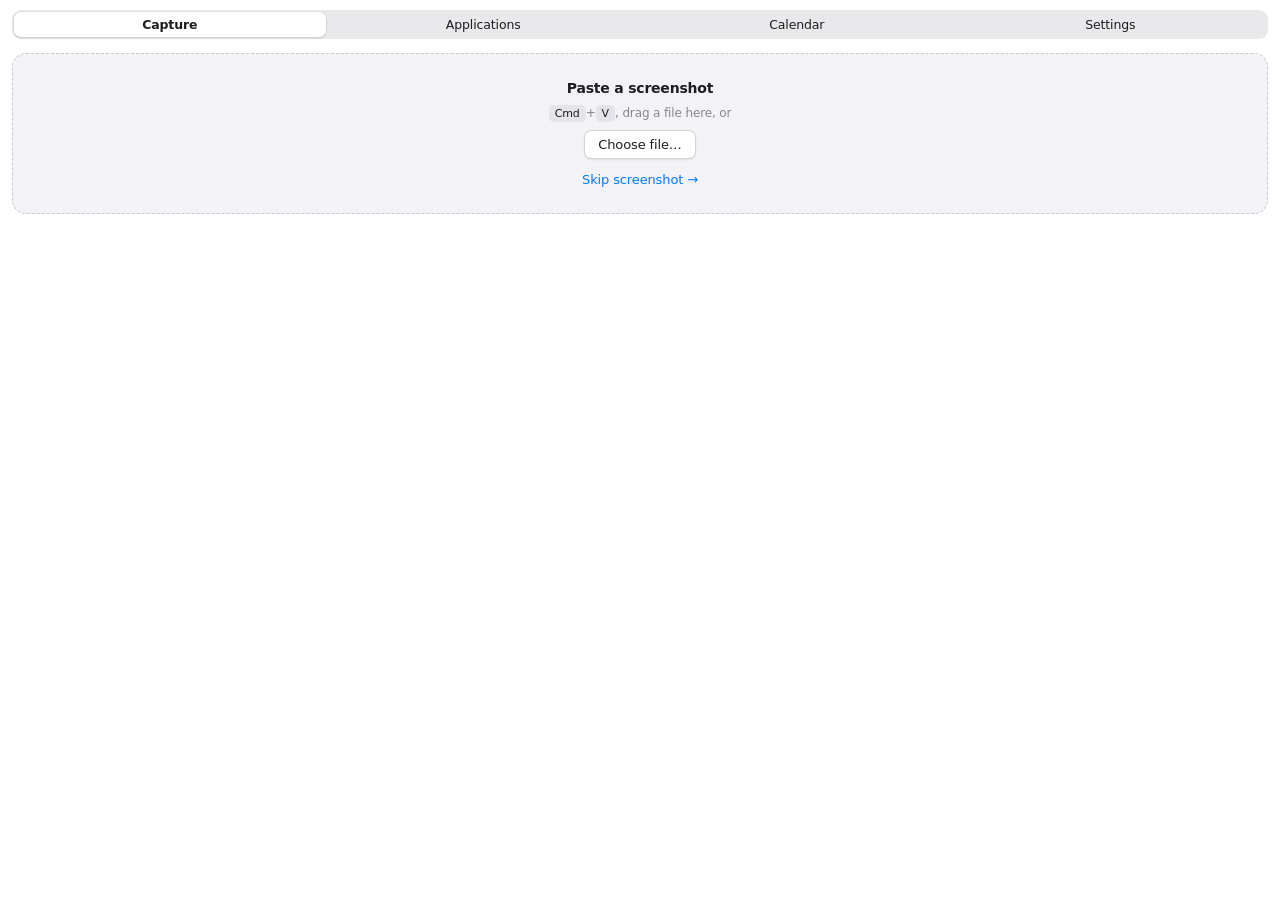
==== src/index.html @ 92e11b3e "Give every method in the chain a key card, and say why each one failed Two problems, both from the f" ====
<!DOCTYPE html>
<html lang="en">
<head>
  <meta charset="UTF-8" />
  <meta name="viewport" content="width=device-width, initial-scale=1.0" />
  <title>Job Tracker</title>
  <link rel="stylesheet" href="styles.css" />
</head>
<body>
  <div id="setup-screen" class="setup-screen" hidden>
    <div class="setup-card">
      <h1>Job Tracker</h1>
      <p>
        Screenshot a job posting, press the shortcut, paste. The company,
        role, location and the rest get pulled out for you to check, and the
        row is saved into an Excel workbook you own.
      </p>
      <div class="setup-hotkey">
        <span>Open it from anywhere with</span>
        <kbd id="setup-hotkey-keys">Ctrl+Shift+J</kbd>
      </div>
      <p class="hint">
        Job Tracker lives in your system tray, not the taskbar &mdash; closing
        this window hides it, it doesn't quit. You can change the shortcut,
        and pick how screenshots are read, in Settings.
      </p>
      <div class="setup-actions">
        <button id="setup-start" class="btn btn-primary">Get started</button>
        <button id="setup-settings" class="btn btn-link">Open Settings</button>
      </div>
    </div>
  </div>

  <div id="app" class="app">
    <div id="update-banner" class="update-banner" hidden>
      <div class="update-banner-text">
        <strong id="update-headline"></strong>
        <span id="update-notes" class="update-notes"></span>
        <div id="update-progress" class="update-progress" hidden>
          <div id="update-progress-bar" class="update-progress-bar"></div>
        </div>
      </div>
      <div id="update-banner-actions" class="update-banner-actions">
        <button id="update-install" class="btn btn-primary btn-small">Install &amp; restart</button>
        <button id="update-later" class="btn btn-link btn-small">Later</button>
      </div>
    </div>

    <nav class="tabs" role="tablist">
      <button class="tab-btn active" data-tab="capture" role="tab" aria-selected="true">Capture</button>
      <button class="tab-btn" data-tab="list" role="tab" aria-selected="false">Applications</button>
      <button class="tab-btn" data-tab="calendar" role="tab" aria-selected="false">Calendar</button>
      <button class="tab-btn" data-tab="settings" role="tab" aria-selected="false">Settings</button>
    </nav>

    <main>
      <!-- CAPTURE TAB -->
      <section id="tab-capture" class="tab-panel active">
        <div id="capture-dropzone" class="dropzone">
          <p class="dropzone-title">Paste a screenshot</p>
          <p class="dropzone-hint">
            <kbd id="paste-hint-key">Cmd</kbd>+<kbd>V</kbd>, drag a file here, or
          </p>
          <button id="choose-file-btn" class="btn btn-secondary">Choose file&hellip;</button>
          <button id="skip-screenshot-btn" class="btn btn-link">Skip screenshot &rarr;</button>
          <div id="thumbnail-wrap" class="thumbnail-wrap" hidden>
            <img id="thumbnail" alt="Pasted screenshot" />
            <p id="thumbnail-status" class="thumbnail-status">Extracting details&hellip;</p>
          </div>
        </div>

        <div id="ocr-blocks-panel" class="ocr-blocks-panel" hidden>
          <p class="ocr-blocks-hint">
            Wrong field? Click a box below to drop that text into
            <strong id="ocr-target-label">the focused field</strong>.
          </p>
          <div id="ocr-blocks" class="ocr-blocks"></div>
        </div>

        <div id="parse-failed" class="parse-failed" hidden>
          <p><strong>Couldn't parse Claude's response as JSON.</strong> Raw text below - fix the fields by hand.</p>
          <textarea id="parse-failed-raw" readonly rows="4"></textarea>
        </div>

        <form id="application-form" class="app-form" hidden>
          <div id="editing-banner" class="editing-banner" hidden>
            <span>Editing an existing entry</span>
            <button type="button" id="discard-edit-btn" class="btn btn-link btn-small">Discard changes</button>
          </div>

          <div id="screenshot-row" class="screenshot-row" hidden>
            <span>The screenshot this was captured from is archived.</span>
            <button type="button" id="open-screenshot-btn" class="btn btn-secondary btn-small">Open screenshot</button>
          </div>
          <div class="field-row">
            <label for="f-company">Company *</label>
            <input id="f-company" name="company" type="text" required />
          </div>
          <div class="field-row">
            <label for="f-position">Position *</label>
            <input id="f-position" name="position" type="text" required />
          </div>
          <div class="field-row field-row-split">
            <div>
              <label for="f-location">Location</label>
              <input id="f-location" name="location" type="text" />
            </div>
            <div>
              <label for="f-work-type">Work type</label>
              <input id="f-work-type" name="work_type" type="text" placeholder="Remote / Hybrid / On-site" />
            </div>
          </div>
          <div class="field-row field-row-split">
            <div>
              <label for="f-employment-type">Employment type</label>
              <input id="f-employment-type" name="employment_type" type="text" placeholder="Full-time" />
            </div>
            <div>
              <label for="f-salary-range">Salary range</label>
              <input id="f-salary-range" name="salary_range" type="text" />
            </div>
          </div>
          <div class="field-row field-row-split">
            <div>
              <label for="f-status">Status</label>
              <select id="f-status" name="status"></select>
            </div>
            <div>
              <label for="f-date-applied">Date applied</label>
              <input id="f-date-applied" name="date_applied" type="date" required />
            </div>
          </div>
          <div class="field-row field-row-split">
            <div>
              <label for="f-job-id">Job ID</label>
              <input id="f-job-id" name="job_id" type="text" />
            </div>
            <div>
              <label for="f-url">URL</label>
              <input id="f-url" name="url" type="text" />
            </div>
          </div>
          <div class="field-row">
            <label for="f-notes">Notes</label>
            <textarea id="f-notes" name="notes" rows="2"></textarea>
          </div>

          <div id="duplicate-banner" class="duplicate-banner" hidden>
            <p>
              An application for this company &amp; position already exists
              (status: <strong id="duplicate-status"></strong>).
            </p>
            <div class="duplicate-actions">
              <button type="button" id="duplicate-save-anyway" class="btn btn-secondary">Save anyway</button>
              <button type="button" id="duplicate-update-status" class="btn btn-secondary">Update existing status instead</button>
            </div>
          </div>

          <div id="save-error" class="error-text" hidden></div>

          <div class="form-actions">
            <button type="button" id="form-cancel" class="btn btn-link">Cancel (Esc)</button>
            <button type="submit" id="form-save" class="btn btn-primary">Save (Enter)</button>
          </div>
        </form>
      </section>

      <!-- LIST TAB -->
      <section id="tab-list" class="tab-panel">
        <div class="list-toolbar">
          <input id="search-box" type="search" placeholder="Search company, role, location, notes&hellip;" />
          <button id="export-csv-btn" class="btn btn-secondary btn-small">Export CSV</button>
        </div>
        <!-- Summary panel: hero metric, then labelled sections of dense
             chip/label/value rows, after the Stats popup layout. -->
        <section class="panel" id="summary-panel">
          <button type="button" id="summary-toggle" class="panel-header" aria-expanded="true" aria-controls="summary-body">
            <span>Overview</span>
            <span class="panel-chevron" aria-hidden="true"></span>
          </button>
          <div id="summary-body" class="panel-body">
          <div class="panel-hero">
            <div class="hero-ring">
              <svg id="summary-donut" viewBox="0 0 84 84" aria-hidden="true">
                <circle class="donut-track" cx="42" cy="42" r="34" />
                <g id="summary-donut-arcs"></g>
              </svg>
              <div class="hero-ring-label">
                <strong id="summary-total">0</strong>
                <span>total</span>
              </div>
            </div>
            <dl class="hero-figures">
              <div>
                <dt>Response rate</dt>
                <dd id="summary-response-rate">0%</dd>
              </div>
              <div>
                <dt>Heard back</dt>
                <dd id="summary-responded">0</dd>
              </div>
              <div>
                <dt>Still waiting</dt>
                <dd id="summary-waiting">0</dd>
              </div>
            </dl>
          </div>

          <p class="section-label">Breakdown</p>
          <div id="summary-rows" class="detail-rows"></div>
          </div>
        </section>

        <div class="list-status-row">
          <span id="list-status" class="list-status">Loading&hellip;</span>
          <button type="button" id="filter-chip" class="filter-chip" hidden>
            <i id="filter-chip-dot" class="detail-chip"></i>
            <span id="filter-chip-label"></span>
            <span id="filter-chip-clear" class="filter-chip-clear" aria-label="Clear filter">&times;</span>
          </button>
        </div>
        <p class="hint">Click a row to edit it, a heading to sort by it, or &times; to delete it.</p>
        <div class="table-scroll">
          <table id="applications-table">
            <thead>
              <tr>
                <th class="sortable" data-sort="date_applied" aria-sort="descending">Date</th>
                <th class="sortable" data-sort="company">Company</th>
                <th class="sortable" data-sort="position">Position</th>
                <th class="sortable" data-sort="status">Status</th>
                <th>Location</th>
                <th>Work type</th>
                <th>Salary</th>
                <th>Updated</th>
                <th>Job ID</th>
                <th>URL</th>
                <th>Notes</th>
                <th aria-label="Delete"></th>
              </tr>
            </thead>
            <tbody id="applications-tbody"></tbody>
          </table>
        </div>
      </section>

      <!-- CALENDAR TAB -->
      <section id="tab-calendar" class="tab-panel">
        <div class="cal-view-switch" role="tablist">
          <button class="cal-view-btn active" data-view="month" role="tab" aria-selected="true">Month</button>
          <button class="cal-view-btn" data-view="year" role="tab" aria-selected="false">Year</button>
        </div>

        <div class="cal-toolbar">
          <button id="cal-prev" class="btn btn-secondary btn-small" aria-label="Previous">&larr;</button>
          <h2 id="cal-month-label" class="cal-month-label">&nbsp;</h2>
          <button id="cal-next" class="btn btn-secondary btn-small" aria-label="Next">&rarr;</button>
          <button id="cal-today" class="btn btn-link btn-small">Today</button>
        </div>

        <dl id="cal-stats" class="cal-stats hero-figures"></dl>

        <div id="cal-grid" class="cal-grid" role="grid" aria-labelledby="cal-month-label">
          <div class="cal-weekdays" id="cal-weekdays" role="row"></div>
          <div class="cal-days" id="cal-days"></div>
        </div>

        <div id="cal-year" class="cal-year" hidden>
          <div id="cal-year-scroll" class="cal-year-scroll">
            <div id="cal-year-months" class="cal-year-months"></div>
            <div id="cal-year-grid" class="cal-year-grid" role="grid"></div>
          </div>
        </div>

        <div class="cal-legend">
          <span>Fewer</span>
          <i class="cal-swatch level-0"></i>
          <i class="cal-swatch level-1"></i>
          <i class="cal-swatch level-2"></i>
          <i class="cal-swatch level-3"></i>
          <i class="cal-swatch level-4"></i>
          <span>More</span>
        </div>

        <div id="cal-day-detail" class="cal-day-detail">
          <p class="hint">Click a day to see the applications you sent that day.</p>
        </div>

        <p id="cal-undated" class="hint" hidden></p>
      </section>

      <!-- SETTINGS TAB -->
      <section id="tab-settings" class="tab-panel">
        <div class="settings-group">
          <h2>Screenshot extraction method</h2>
          <label for="settings-extraction-method">Method</label>
          <select id="settings-extraction-method"></select>
          <p id="extraction-method-status" class="hint"></p>
        </div>

        <div class="settings-group">
          <h2>If that doesn't work</h2>
          <p class="hint">
            Tried in order when the method above fails - an expired key, a
            rate limit, or no network. Nothing here is used while the first
            choice is working.
          </p>
          <ul id="fallback-list" class="fallback-list"></ul>
          <div class="path-row">
            <select id="fallback-add"></select>
            <button id="fallback-add-btn" class="btn btn-secondary">Add</button>
          </div>
        </div>

        <!-- One card per method actually in use - the chosen one and any
             fallback. An offline setup renders none of them, so it never
             sees a cloud provider's name or key wording. -->
        <div id="provider-cards"></div>

        <div class="settings-group" id="ollama-group" hidden>
          <h2>Ollama</h2>
          <p id="ollama-status" class="hint">Checking&hellip;</p>
          <div id="ollama-model-row" hidden>
            <label for="settings-ollama-model" class="settings-sublabel">Model</label>
            <select id="settings-ollama-model"></select>
            <p id="ollama-model-detail" class="hint model-detail" hidden></p>
          </div>

          <div id="ollama-pull-row" hidden>
            <button id="ollama-pull" class="btn btn-primary btn-small">Download model</button>
            <div id="ollama-pull-progress" class="update-progress" hidden>
              <div id="ollama-pull-bar" class="update-progress-bar"></div>
            </div>
            <p id="ollama-pull-status" class="hint" hidden></p>
          </div>

          <label class="checkbox-row">
            <input id="settings-ollama-unload" type="checkbox" />
            <span>Free the memory after each capture</span>
          </label>
          <p class="hint">
            Ollama otherwise keeps the model in RAM for five minutes after
            each use. With this on it hands the memory back immediately, and
            loads the model again next time - a few seconds, against several
            gigabytes held while you are not using it.
          </p>

          <label for="settings-ollama-host" class="settings-sublabel">Server</label>
          <div class="path-row">
            <input id="settings-ollama-host" type="text" autocomplete="off" spellcheck="false"
                   placeholder="http://localhost:11434" />
            <button id="settings-ollama-save" class="btn btn-secondary">Save</button>
            <button id="settings-ollama-reset" class="btn btn-link">Default</button>
          </div>
          <p class="hint">
            Reads the screenshot with Tesseract, then has a model on your own
            machine pull the fields out of the text - so it copes with job
            boards no layout rule was written for, without a key and without
            anything leaving your machine. Needs both Tesseract and
            <a href="#" class="ext-link" data-url="https://ollama.com">Ollama</a>
            installed, plus a pulled model.
          </p>
        </div>

        <div class="settings-group">
          <h2>Excel workbook</h2>
          <p class="hint">Every save reads and rewrites this file.</p>
          <div class="path-row">
            <input id="settings-excel-path" type="text" readonly />
            <button id="settings-choose-path" class="btn btn-secondary">Choose&hellip;</button>
          </div>
          <div id="settings-path-message" class="hint" hidden></div>
        </div>

        <div class="settings-group">
          <h2>Updates</h2>
          <p class="hint">You're on version <span id="settings-version">&hellip;</span>.</p>
          <label class="checkbox-row">
            <input id="settings-update-check" type="checkbox" />
            <span>Check for a new version on launch (at most once a day)</span>
          </label>
          <label class="checkbox-row">
            <input id="settings-auto-install" type="checkbox" />
            <span>Install updates automatically, without asking</span>
          </label>
          <p class="hint">
            Automatic installs wait until you have no unsaved entry open,
            then restart into the new version.
          </p>
          <div class="settings-actions">
            <button id="settings-check-update" class="btn btn-secondary">Check now</button>
          </div>
          <div id="settings-update-message" class="hint" hidden></div>
        </div>

        <div class="settings-group">
          <h2>Statuses</h2>
          <p class="hint">
            What each one means decides the response rate: an answer of any
            kind counts as a reply, and anything you closed yourself is left
            out of the ratio. Removing a status doesn't change applications
            already using it.
          </p>
          <div id="settings-status-list" class="status-edit-list"></div>
          <div class="settings-actions">
            <button id="settings-status-add" class="btn btn-secondary">Add a status</button>
          </div>
          <div id="settings-status-message" class="error-text" hidden></div>
        </div>

        <div class="settings-group">
          <h2>Import</h2>
          <p class="hint">
            Merges another <code>.xlsx</code> into this one. Anything whose
            company and role you already track is skipped, and the file you
            import from is never modified.
          </p>
          <div class="settings-actions">
            <button id="settings-import" class="btn btn-secondary">Import a workbook&hellip;</button>
          </div>
          <div id="settings-import-message" class="hint" hidden></div>
        </div>

        <div class="settings-group">
          <h2>Global hotkey</h2>
          <p class="hint">The shortcut that shows this window from anywhere.</p>
          <div class="path-row">
            <input id="settings-hotkey" type="text" readonly placeholder="Click, then press a combination" />
            <button id="settings-hotkey-record" class="btn btn-secondary">Change&hellip;</button>
            <button id="settings-hotkey-reset" class="btn btn-link">Reset</button>
          </div>
          <p id="settings-hotkey-message" class="hint">
            Click Change, then press the keys you want. Needs at least one of
            Ctrl, Alt, Shift or Cmd.
          </p>
        </div>
      </section>
    </main>
  </div>

  <div id="undo-toast" class="undo-toast" hidden>
    <span id="undo-message"></span>
    <button id="undo-btn" class="btn btn-primary btn-small">Undo</button>
    <button id="undo-dismiss" class="btn btn-link btn-small">Dismiss</button>
  </div>

  <div id="retry-toast" class="retry-toast" hidden>
    <span id="retry-message"></span>
    <button id="retry-btn" class="btn btn-primary btn-small">Retry</button>
    <button id="retry-dismiss" class="btn btn-link btn-small">Dismiss</button>
  </div>

  <script src="format.js"></script>
  <script src="stats.js"></script>
  <script src="calendar.js"></script>
  <script src="app.js"></script>
</body>
</html>
---- src/styles.css ----
/* Job Tracker - visual language follows Apple's: system typography, system
   accent blue, hairline separators, generous radii, grouped inset cards, and
   a segmented control for navigation. Everything here is presentational; no
   selector, id, or state class was renamed, so app.js is untouched by it. */

:root {
  color-scheme: light dark;

  --bg: #ffffff;
  --bg-sunken: #f2f2f7;          /* iOS grouped-list background */
  --panel: #f5f5f7;
  --card: #ffffff;
  --fg: #1d1d1f;
  --muted: #86868b;
  --separator: rgba(60, 60, 67, 0.14);
  --border: rgba(60, 60, 67, 0.22);
  --control: #ffffff;
  --control-secondary: rgba(120, 120, 128, 0.12);
  --accent: #007aff;
  --accent-hover: #0071eb;
  --accent-soft: rgba(0, 122, 255, 0.12);
  --accent-fg: #ffffff;
  --danger: #d70015;
  --danger-bg: rgba(255, 59, 48, 0.12);
  --success: #248a3d;

  --segment-track: rgba(120, 120, 128, 0.16);
  --segment-thumb: #ffffff;
  --segment-shadow: 0 1px 3px rgba(0, 0, 0, 0.14), 0 0 0 0.5px rgba(0, 0, 0, 0.05);

  --radius: 10px;
  --radius-sm: 7px;
  --radius-lg: 14px;
  --radius-pill: 999px;

  --shadow-sm: 0 1px 1px rgba(0, 0, 0, 0.04), 0 1px 3px rgba(0, 0, 0, 0.05);
  --shadow-thumb: 0 3px 8px rgba(0, 0, 0, 0.12), 0 1px 1px rgba(0, 0, 0, 0.04);

  /* One colour per status, shared by the summary chips, the meters and the
     donut, so those three can never disagree about what a status looks like. */
  --st-applied: #0a84ff;
  --st-interviewing: #ff9f0a;
  --st-offered: #30d158;
  --st-rejected: #ff453a;
  --st-ghosted: #8e8e93;
  --st-withdrawn: #bf5af2;
  --st-other: #64d2ff;

  --heat-0: #ececf0;
  --heat-1: #d3e6ff;
  --heat-2: #9dc8ff;
  --heat-3: #4da2ff;
  --heat-4: #007aff;
  --heat-fg-strong: #ffffff;
}

@media (prefers-color-scheme: dark) {
  :root {
    --bg: #1c1c1e;
    --bg-sunken: #2c2c2e;
    --panel: #2c2c2e;
    --card: #2c2c2e;
    --fg: #f5f5f7;
    --muted: #98989d;
    --separator: rgba(84, 84, 88, 0.55);
    --border: rgba(120, 120, 128, 0.5);
    --control: #3a3a3c;
    --control-secondary: rgba(120, 120, 128, 0.24);
    --accent: #0a84ff;
    --accent-hover: #339dff;
    --accent-soft: rgba(10, 132, 255, 0.22);
    --accent-fg: #ffffff;
    --danger: #ff453a;
    --danger-bg: rgba(255, 69, 58, 0.18);
    --success: #30d158;

    --segment-track: rgba(120, 120, 128, 0.24);
    --segment-thumb: #636366;
    --segment-shadow: 0 1px 3px rgba(0, 0, 0, 0.5);

    --shadow-sm: 0 1px 2px rgba(0, 0, 0, 0.4);
    --shadow-thumb: 0 3px 8px rgba(0, 0, 0, 0.5);

    --heat-0: #2c2c2e;
    --heat-1: #10375e;
    --heat-2: #17548f;
    --heat-3: #0a6fd8;
    --heat-4: #0a84ff;
    --heat-fg-strong: #ffffff;
  }
}

* {
  box-sizing: border-box;
}

/* The UA's `[hidden] { display: none }` loses to any author rule that sets
   `display` - which several panels below do - so `hidden` has to be made
   to stick explicitly, or the setup overlay, capture form, and toasts all
   show up permanently. */
[hidden] {
  display: none !important;
}

html, body {
  margin: 0;
  padding: 0;
  height: 100%;
  overflow: hidden;
}

body {
  font-family: -apple-system, BlinkMacSystemFont, "SF Pro Text",
    "Segoe UI Variable Text", "Segoe UI", system-ui, sans-serif;
  font-size: 13px;
  line-height: 1.45;
  letter-spacing: -0.01em;
  background: var(--bg);
  color: var(--fg);
  -webkit-font-smoothing: antialiased;
}

button {
  font-family: inherit;
  font-size: 13px;
  letter-spacing: inherit;
  cursor: pointer;
}

input, select, textarea {
  font-family: inherit;
  font-size: 13px;
  letter-spacing: inherit;
  background: var(--control);
  color: var(--fg);
  border: 1px solid var(--border);
  border-radius: var(--radius-sm);
  padding: 6px 9px;
  width: 100%;
  transition: border-color 0.12s ease, box-shadow 0.12s ease;
}

textarea {
  resize: vertical;
}

input:focus, select:focus, textarea:focus {
  outline: none;
  border-color: var(--accent);
  box-shadow: 0 0 0 3px var(--accent-soft);
}

input::placeholder, textarea::placeholder {
  color: var(--muted);
}

/* ---------- Buttons ---------- */

.btn {
  border-radius: var(--radius-sm);
  border: 1px solid transparent;
  background: var(--control-secondary);
  color: var(--fg);
  padding: 6px 13px;
  font-weight: 500;
  transition: background-color 0.12s ease, opacity 0.12s ease, transform 0.06s ease;
}

.btn:hover {
  background: rgba(120, 120, 128, 0.22);
}

.btn:active {
  transform: scale(0.97);
}

.btn:disabled {
  opacity: 0.45;
  cursor: default;
  transform: none;
}

.btn-primary {
  background: var(--accent);
  color: var(--accent-fg);
  font-weight: 590;
}

.btn-primary:hover {
  background: var(--accent-hover);
}

.btn-secondary {
  background: var(--control);
  border-color: var(--border);
  box-shadow: var(--shadow-sm);
}

.btn-secondary:hover {
  background: var(--bg-sunken);
}

.btn-link {
  background: transparent;
  border: none;
  box-shadow: none;
  color: var(--accent);
  text-decoration: none;
  padding: 6px;
  font-weight: 400;
}

.btn-link:hover {
  background: transparent;
  text-decoration: underline;
}

.btn-small {
  padding: 4px 10px;
  font-size: 12px;
}

kbd {
  background: var(--control-secondary);
  border: none;
  border-radius: 5px;
  padding: 2px 6px;
  font-size: 11px;
  font-family: inherit;
  font-weight: 500;
  color: var(--fg);
}

.hint {
  color: var(--muted);
  font-size: 11.5px;
  line-height: 1.45;
}

.error-text {
  color: var(--danger);
  background: var(--danger-bg);
  border-radius: var(--radius-sm);
  padding: 7px 10px;
  font-size: 12px;
}

/* ---------- App shell ---------- */

.app {
  display: flex;
  flex-direction: column;
  height: 100vh;
  background: var(--bg);
}

/* Segmented control, the way macOS and iOS do top-level navigation. */
.tabs {
  display: flex;
  gap: 2px;
  flex-shrink: 0;
  margin: 10px 12px 2px;
  padding: 2px;
  background: var(--segment-track);
  border-radius: 9px;
}

.tab-btn {
  flex: 1;
  padding: 5px 4px;
  background: transparent;
  border: none;
  border-radius: 7px;
  color: var(--fg);
  font-size: 12.5px;
  font-weight: 500;
  transition: background-color 0.15s ease, box-shadow 0.15s ease;
}

.tab-btn:hover:not(.active) {
  background: rgba(120, 120, 128, 0.1);
}

.tab-btn.active {
  background: var(--segment-thumb);
  box-shadow: var(--segment-shadow);
  font-weight: 590;
}

main {
  flex: 1;
  overflow: hidden;
  display: flex;
}

.tab-panel {
  display: none;
  flex-direction: column;
  width: 100%;
  padding: 12px;
  overflow-y: auto;
}

.tab-panel.active {
  display: flex;
}

/* ---------- Setup screen ---------- */

.setup-screen {
  position: fixed;
  inset: 0;
  background: var(--bg);
  z-index: 100;
  display: flex;
  align-items: center;
  justify-content: center;
  padding: 28px;
}

.setup-card {
  display: flex;
  flex-direction: column;
  gap: 9px;
  max-width: 400px;
}

.setup-card h1 {
  font-size: 22px;
  font-weight: 650;
  letter-spacing: -0.02em;
  margin: 0 0 2px;
}

.setup-card p {
  margin: 0;
  color: var(--muted);
  font-size: 12.5px;
  line-height: 1.5;
}

.setup-card label {
  font-size: 11.5px;
  color: var(--muted);
}

.setup-hotkey {
  display: flex;
  align-items: center;
  gap: 8px;
  padding: 9px 12px;
  margin: 2px 0;
  background: var(--bg-sunken);
  border-radius: var(--radius);
  font-size: 12.5px;
  font-weight: 500;
}

.setup-hotkey kbd {
  font-size: 12px;
  padding: 3px 8px;
}

.setup-actions {
  display: flex;
  align-items: center;
  gap: 8px;
  margin-top: 4px;
}

/* ---------- Capture tab ---------- */

.dropzone {
  border: 1.5px dashed var(--border);
  border-radius: var(--radius-lg);
  padding: 20px 14px;
  text-align: center;
  display: flex;
  flex-direction: column;
  align-items: center;
  gap: 7px;
  background: var(--bg-sunken);
  transition: border-color 0.15s ease, background-color 0.15s ease;
}

.dropzone.drag-over {
  border-color: var(--accent);
  border-style: solid;
  background: var(--accent-soft);
}

.dropzone-title {
  font-weight: 590;
  font-size: 14px;
  letter-spacing: -0.015em;
  margin: 4px 0 0;
}

.dropzone-hint {
  color: var(--muted);
  margin: 0;
  font-size: 12px;
}

.thumbnail-wrap {
  margin-top: 8px;
  display: flex;
  flex-direction: column;
  align-items: center;
  gap: 7px;
}

.thumbnail-wrap img {
  max-width: 160px;
  max-height: 100px;
  border-radius: 8px;
  border: 1px solid var(--separator);
  box-shadow: var(--shadow-sm);
  object-fit: cover;
}

/* One failure per line when a whole chain of methods came up empty. */
.thumbnail-status.multiline {
  white-space: pre-line;
  text-align: left;
  color: var(--danger);
}

.thumbnail-status {
  margin: 0;
  color: var(--muted);
  font-size: 12px;
}

.ocr-blocks-panel {
  margin-top: 10px;
  padding: 10px;
  background: var(--panel);
  border-radius: var(--radius);
}

.ocr-blocks-hint {
  margin: 0 0 8px;
  font-size: 11.5px;
  color: var(--muted);
}

.ocr-blocks-hint strong {
  color: var(--accent);
  font-weight: 600;
}

.ocr-blocks {
  display: flex;
  flex-direction: column;
  gap: 4px;
  max-height: 150px;
  overflow-y: auto;
}

.ocr-block {
  text-align: left;
  font: inherit;
  font-size: 11.5px;
  line-height: 1.35;
  color: var(--fg);
  background: var(--bg);
  border: 1px solid var(--border);
  border-radius: 5px;
  padding: 5px 7px;
  cursor: pointer;
  white-space: normal;
  word-break: break-word;
}

.ocr-block:hover {
  border-color: var(--accent);
  background: var(--accent-soft);
}

/* Confirms the click landed, since the field it filled may be scrolled
   out of view. */
.ocr-block.just-used {
  border-color: var(--accent);
  background: var(--accent-soft);
}

.parse-failed {
  background: var(--danger-bg);
  border-radius: var(--radius);
  padding: 10px;
  margin-top: 10px;
}

.parse-failed p {
  margin: 0 0 6px;
  font-size: 12px;
  color: var(--fg);
}

.parse-failed textarea {
  width: 100%;
}

.app-form {
  display: flex;
  flex-direction: column;
  gap: 10px;
  margin-top: 12px;
}

.field-row label {
  display: block;
  font-size: 11.5px;
  color: var(--muted);
  margin-bottom: 3px;
}

.field-row-split {
  display: grid;
  grid-template-columns: 1fr 1fr;
  gap: 10px;
}

.duplicate-banner {
  background: var(--bg-sunken);
  border: 1px solid var(--separator);
  border-radius: var(--radius);
  padding: 10px;
}

.duplicate-banner p {
  margin: 0 0 8px;
  font-size: 12px;
}

.duplicate-actions {
  display: flex;
  gap: 6px;
  flex-wrap: wrap;
}

.form-actions {
  display: flex;
  justify-content: space-between;
  align-items: center;
  margin-top: 2px;
}

/* ---------- List tab ---------- */

.list-toolbar {
  flex-shrink: 0;
  margin-bottom: 10px;
  display: flex;
  gap: 6px;
}

.list-toolbar input {
  flex: 1;
  border-radius: var(--radius-pill);
  padding-left: 12px;
}

.list-status {
  color: var(--muted);
  font-size: 12px;
  margin-bottom: 2px;
}

.editing-banner {
  display: flex;
  align-items: center;
  justify-content: space-between;
  background: var(--accent-soft);
  border: none;
  border-radius: var(--radius);
  padding: 7px 10px;
  font-size: 12px;
  font-weight: 500;
}

.table-scroll {
  overflow: auto;
  flex: 1;
  border: 1px solid var(--separator);
  border-radius: var(--radius);
  background: var(--card);
}

#applications-table {
  border-collapse: collapse;
  width: 100%;
  min-width: 760px;
  font-size: 12px;
}

#applications-table th,
#applications-table td {
  border-bottom: 1px solid var(--separator);
  padding: 7px 9px;
  text-align: left;
  white-space: nowrap;
  max-width: 160px;
  overflow: hidden;
  text-overflow: ellipsis;
}

#applications-table thead th {
  position: sticky;
  top: 0;
  background: var(--panel);
  font-weight: 590;
  font-size: 11px;
  color: var(--muted);
  text-transform: uppercase;
  letter-spacing: 0.03em;
}

#applications-table th.sortable {
  cursor: pointer;
  user-select: none;
}

#applications-table th.sortable:hover {
  color: var(--fg);
}

/* The caret only appears on the column actually being sorted by. */
#applications-table th.sorted::after {
  content: " ↑";
  color: var(--accent);
}

#applications-table th.sorted.desc::after {
  content: " ↓";
}

/* The table scrolls sideways, and a delete control you have to go looking
   for is worse than no delete control. Pin its column to the right edge. */
#applications-table thead th:last-child,
#applications-table tbody td:last-child {
  position: sticky;
  right: 0;
  width: 1%;
  padding-left: 4px;
  padding-right: 6px;
  background: var(--card);
  border-left: 1px solid var(--separator);
}

#applications-table thead th:last-child {
  background: var(--panel);
  z-index: 2;
}

/* Layer the row-hover tint over the cell's own opaque fill, so the pinned
   cell highlights with its row instead of showing the rows underneath. */
#applications-table tbody tr:hover td:last-child {
  background: linear-gradient(var(--accent-soft), var(--accent-soft)), var(--card);
}

.row-delete {
  background: transparent;
  border: none;
  color: var(--muted);
  font-size: 15px;
  line-height: 1;
  padding: 0 4px;
  border-radius: 5px;
  opacity: 0;
  transition: opacity 0.12s ease, color 0.12s ease, background-color 0.12s ease;
}

/* Kept out of sight until the row is hovered - it's a destructive control
   sitting in a table whose rows are otherwise all click-to-edit. */
#applications-table tbody tr:hover .row-delete,
.row-delete:focus-visible {
  opacity: 1;
}

.row-delete:hover {
  color: var(--danger);
  background: var(--danger-bg);
}

#applications-table tbody tr:last-child td {
  border-bottom: none;
}

#applications-table tbody tr:hover {
  background: var(--accent-soft);
  cursor: pointer;
}

#applications-table select {
  /* Sizes to its longest option instead of inheriting the global
     `width: 100%`, which clipped the status text in a narrow column. */
  width: auto;
  max-width: 100%;
  padding: 2px 4px;
  font-size: 11.5px;
  border-radius: 5px;
}

#applications-table a {
  color: var(--accent);
  text-decoration: none;
}

#applications-table a:hover {
  text-decoration: underline;
}

/* ---------- Panels, section labels, dense rows ----------
   The vocabulary the Stats popups are built from: a bordered panel, a hero
   figure at the top, faint centred labels dividing sections, and rows of
   colour chip -> label -> right-aligned value. Used by the Applications
   summary and the Calendar's figures. */

.panel {
  background: var(--card);
  border: 1px solid var(--separator);
  border-radius: var(--radius-lg);
  padding: 12px 14px 10px;
  margin-bottom: 10px;
  flex-shrink: 0;
  box-shadow: var(--shadow-sm);
}

.panel-header {
  display: flex;
  align-items: center;
  justify-content: space-between;
  width: 100%;
  padding: 0 0 10px;
  background: transparent;
  border: none;
  color: var(--fg);
  font-size: 11px;
  font-weight: 590;
  text-transform: uppercase;
  letter-spacing: 0.07em;
}

.panel-chevron {
  width: 7px;
  height: 7px;
  border-right: 1.5px solid var(--muted);
  border-bottom: 1.5px solid var(--muted);
  transform: rotate(45deg) translate(-2px, -2px);
  transition: transform 0.18s ease;
}

.panel.collapsed .panel-chevron {
  transform: rotate(-45deg) translate(-1px, 1px);
}

.panel.collapsed .panel-body {
  display: none;
}

.panel.collapsed .panel-header {
  padding-bottom: 0;
}

.panel-hero {
  display: flex;
  align-items: center;
  gap: 16px;
}

.hero-ring {
  position: relative;
  width: 76px;
  height: 76px;
  flex-shrink: 0;
}

.hero-ring svg {
  width: 76px;
  height: 76px;
  /* Start the first arc at 12 o'clock rather than 3. */
  transform: rotate(-90deg);
}

.donut-track {
  fill: none;
  stroke: var(--control-secondary);
  stroke-width: 10;
}

.donut-arc {
  fill: none;
  stroke-width: 10;
  transition: stroke-dasharray 0.25s ease, stroke-dashoffset 0.25s ease;
}

.hero-ring-label {
  position: absolute;
  inset: 0;
  display: flex;
  flex-direction: column;
  align-items: center;
  justify-content: center;
  gap: 0;
  pointer-events: none;
}

.hero-ring-label strong {
  font-size: 21px;
  font-weight: 650;
  letter-spacing: -0.03em;
  line-height: 1.1;
}

.hero-ring-label span {
  font-size: 9.5px;
  color: var(--muted);
  text-transform: uppercase;
  letter-spacing: 0.06em;
}

.hero-figures {
  flex: 1;
  display: flex;
  flex-direction: column;
  gap: 5px;
  margin: 0;
  min-width: 0;
}

.hero-figures > div {
  display: flex;
  align-items: baseline;
  justify-content: space-between;
  gap: 8px;
}

.hero-figures dt {
  font-size: 11.5px;
  color: var(--muted);
  white-space: nowrap;
}

.hero-figures dd {
  margin: 0;
  font-size: 13px;
  font-weight: 590;
  font-variant-numeric: tabular-nums;
}

/* A faint centred caption with a rule through it, dividing one block of
   figures from the next. */
.section-label {
  display: flex;
  align-items: center;
  gap: 8px;
  margin: 12px 0 8px;
  font-size: 9.5px;
  font-weight: 500;
  color: var(--muted);
  text-transform: uppercase;
  letter-spacing: 0.07em;
  white-space: nowrap;
}

.section-label::before,
.section-label::after {
  content: "";
  flex: 1;
  height: 1px;
  background: var(--separator);
}

.detail-rows {
  display: flex;
  flex-direction: column;
  gap: 3px;
}

.list-status-row {
  display: flex;
  align-items: center;
  gap: 8px;
  margin-bottom: 2px;
  min-height: 20px;
}

.filter-chip {
  display: inline-flex;
  align-items: center;
  gap: 6px;
  padding: 2px 8px;
  border: none;
  border-radius: var(--radius-pill);
  background: var(--control-secondary);
  color: var(--fg);
  font-size: 11px;
  font-weight: 500;
}

.filter-chip:hover {
  background: rgba(120, 120, 128, 0.22);
}

.filter-chip-clear {
  color: var(--muted);
  font-size: 13px;
  line-height: 1;
}

.filter-chip:hover .filter-chip-clear {
  color: var(--fg);
}

.detail-row {
  display: grid;
  grid-template-columns: 9px minmax(64px, max-content) 1fr auto auto;
  align-items: center;
  gap: 8px;
  font-size: 11.5px;
  min-height: 17px;
}

.detail-row.muted {
  opacity: 0.45;
}

/* The breakdown rows are buttons that narrow the list below. */
button.detail-row {
  width: 100%;
  border: none;
  background: transparent;
  padding: 1px 4px;
  margin: 0 -4px;
  border-radius: 5px;
  text-align: left;
  font: inherit;
  color: inherit;
}

button.detail-row:hover:not(.muted) {
  background: var(--control-secondary);
}

button.detail-row.muted {
  cursor: default;
}

button.detail-row.active {
  background: var(--accent-soft);
  opacity: 1;
}

.detail-chip {
  width: 9px;
  height: 9px;
  border-radius: 2.5px;
  background: var(--muted);
}

.detail-label {
  color: var(--fg);
  overflow: hidden;
  text-overflow: ellipsis;
  white-space: nowrap;
}

.detail-value {
  font-variant-numeric: tabular-nums;
  font-weight: 590;
  text-align: right;
  min-width: 22px;
}

.detail-share {
  font-variant-numeric: tabular-nums;
  color: var(--muted);
  text-align: right;
  min-width: 34px;
}

/* The proportion bar that sits between the label and the numbers. */
.meter {
  height: 5px;
  border-radius: var(--radius-pill);
  background: var(--control-secondary);
  overflow: hidden;
  min-width: 30px;
}

.meter-fill {
  display: block;
  height: 100%;
  border-radius: var(--radius-pill);
  background: var(--muted);
  transition: width 0.25s ease;
}

/* Status colours, applied to whichever element carries the class. */
.st-Applied { background: var(--st-applied); }
.st-Interviewing { background: var(--st-interviewing); }
.st-Offered { background: var(--st-offered); }
.st-Rejected { background: var(--st-rejected); }
.st-Ghosted { background: var(--st-ghosted); }
.st-Withdrawn { background: var(--st-withdrawn); }
.st-other { background: var(--st-other); }

.donut-arc.st-Applied { stroke: var(--st-applied); background: none; }
.donut-arc.st-Interviewing { stroke: var(--st-interviewing); background: none; }
.donut-arc.st-Offered { stroke: var(--st-offered); background: none; }
.donut-arc.st-Rejected { stroke: var(--st-rejected); background: none; }
.donut-arc.st-Ghosted { stroke: var(--st-ghosted); background: none; }
.donut-arc.st-Withdrawn { stroke: var(--st-withdrawn); background: none; }
.donut-arc.st-other { stroke: var(--st-other); background: none; }

/* ---------- Calendar tab ---------- */

.cal-toolbar {
  display: flex;
  align-items: center;
  gap: 6px;
  flex-shrink: 0;
  margin-bottom: 8px;
}

.cal-month-label {
  flex: 1;
  text-align: center;
  font-size: 15px;
  font-weight: 590;
  letter-spacing: -0.02em;
  margin: 0;
}

.cal-stats {
  /* .hero-figures sets `flex: 1`, which in this column-flex panel collapses
     the strip to nothing and lets it overflow onto the weekday row. */
  flex: none;
  flex-direction: row;
  flex-wrap: wrap;
  justify-content: space-between;
  gap: 6px 12px;
  margin: 0 0 12px;
  padding-bottom: 11px;
  border-bottom: 1px solid var(--separator);
  min-height: 15px;
}

.cal-stats > div {
  flex-direction: column;
  align-items: flex-start;
  gap: 1px;
  justify-content: flex-start;
}

.cal-stats dt {
  font-size: 9.5px;
  text-transform: uppercase;
  letter-spacing: 0.06em;
}

.cal-stats dd {
  font-size: 14px;
  letter-spacing: -0.02em;
}

.cal-grid {
  flex-shrink: 0;
}

.cal-weekdays,
.cal-days {
  display: grid;
  grid-template-columns: repeat(7, 1fr);
  gap: 4px;
}

.cal-weekdays {
  margin-bottom: 5px;
}

.cal-weekdays span {
  text-align: center;
  font-size: 10.5px;
  font-weight: 500;
  color: var(--muted);
  text-transform: uppercase;
  letter-spacing: 0.04em;
}

.cal-day {
  position: relative;
  /* Deliberately not square: at the window's 480x600 minimum, square
     cells push the day list off the bottom of the panel. */
  min-height: 38px;
  border: none;
  border-radius: 9px;
  background: var(--bg-sunken);
  color: var(--fg);
  display: flex;
  flex-direction: column;
  align-items: center;
  justify-content: center;
  gap: 3px;
  padding: 2px;
  font-family: inherit;
  transition: transform 0.08s ease, filter 0.12s ease;
}

.cal-day .cal-day-number {
  font-size: 11.5px;
  font-weight: 500;
  line-height: 1;
}

/* The date is the label; the count is a detail beneath it. These were the
   other way round - the count set larger than the date - which made every
   day read as two numbers competing rather than a date with a count under
   it. Tabular figures stop the grid twitching between 1 and 11. */
.cal-day .cal-day-count {
  font-size: 9.5px;
  font-weight: 600;
  line-height: 1;
  opacity: 0.72;
  font-variant-numeric: tabular-nums;
}

.cal-day.outside {
  color: var(--muted);
  background: transparent;
  opacity: 0.5;
  cursor: default;
}

.cal-day.level-1 { background: var(--heat-1); }
.cal-day.level-2 { background: var(--heat-2); }
.cal-day.level-3 { background: var(--heat-3); color: var(--heat-fg-strong); }
.cal-day.level-4 { background: var(--heat-4); color: var(--heat-fg-strong); }

.cal-day.has-apps:hover {
  filter: brightness(1.08);
  transform: scale(1.05);
}

/* Today is marked by weight alone. It used to carry a ring too, which was
   the same ring the selected day gets - two identical highlights on screen
   at once, with nothing to say which was which. The ring now means one
   thing only: this is the day you picked. */
.cal-day.today {
  font-weight: 650;
}

.cal-day.selected {
  box-shadow: 0 0 0 2px var(--accent);
}

.cal-legend {
  display: flex;
  align-items: center;
  justify-content: flex-end;
  gap: 4px;
  margin: 10px 0;
  font-size: 10.5px;
  color: var(--muted);
  flex-shrink: 0;
}

.cal-swatch {
  width: 11px;
  height: 11px;
  border-radius: 3px;
  border: none;
  display: inline-block;
}

.cal-swatch.level-0 { background: var(--heat-0); }
.cal-swatch.level-1 { background: var(--heat-1); }
.cal-swatch.level-2 { background: var(--heat-2); }
.cal-swatch.level-3 { background: var(--heat-3); }
.cal-swatch.level-4 { background: var(--heat-4); }

.cal-day-detail {
  border-top: 1px solid var(--separator);
  padding-top: 10px;
  overflow-y: auto;
  flex: 1 1 auto;
  min-height: 110px;
}

.cal-day-detail h3 {
  font-size: 12.5px;
  font-weight: 590;
  letter-spacing: -0.01em;
  margin: 0 0 6px;
}

.cal-entry {
  display: flex;
  align-items: baseline;
  gap: 7px;
  width: 100%;
  text-align: left;
  background: transparent;
  border: none;
  border-radius: var(--radius-sm);
  padding: 7px 8px;
  color: var(--fg);
  font-size: 12px;
  transition: background-color 0.12s ease;
}

.cal-entry:hover {
  background: var(--accent-soft);
}

.cal-entry .cal-entry-company {
  font-weight: 590;
  white-space: nowrap;
}

.cal-entry .cal-entry-position {
  flex: 1;
  color: var(--muted);
  overflow: hidden;
  text-overflow: ellipsis;
  white-space: nowrap;
}

.cal-entry .cal-entry-status {
  color: var(--muted);
  font-size: 11px;
  white-space: nowrap;
}

/* Month / Year switch - the same segmented control as the main tabs, at a
   smaller scale so it reads as secondary to them. */
.cal-view-switch {
  display: flex;
  gap: 2px;
  align-self: flex-end;
  padding: 2px;
  margin-bottom: 8px;
  background: var(--segment-track);
  border-radius: 8px;
  flex-shrink: 0;
}

.cal-view-btn {
  padding: 3px 14px;
  background: transparent;
  border: none;
  border-radius: 6px;
  color: var(--fg);
  font-size: 11.5px;
  font-weight: 500;
  transition: background-color 0.15s ease, box-shadow 0.15s ease;
}

.cal-view-btn.active {
  background: var(--segment-thumb);
  box-shadow: var(--segment-shadow);
  font-weight: 590;
}

/* ---------- Calendar: year view ---------- */

.cal-year {
  --cal-year-cell: 11px;
  --cal-year-gap: 3px;
  flex-shrink: 0;
  margin-bottom: 10px;
}

/* 53 week-columns never fit a 480px window, so the grid scrolls sideways
   rather than shrinking the cells past legibility. */
.cal-year-scroll {
  overflow-x: auto;
  overflow-y: hidden;
  padding-bottom: 4px;
}

.cal-year-months,
.cal-year-grid {
  display: grid;
  grid-auto-columns: var(--cal-year-cell);
  gap: var(--cal-year-gap);
  width: max-content;
}

.cal-year-months {
  grid-auto-flow: column;
  margin-bottom: 4px;
  height: 13px;
}

.cal-year-months span {
  font-size: 10px;
  color: var(--muted);
  white-space: nowrap;
  grid-row: 1;
}

.cal-year-grid {
  /* Seven rows, Sunday at the top; cells are appended column by column. */
  grid-auto-flow: column;
  grid-template-rows: repeat(7, var(--cal-year-cell));
}

.cal-year-day {
  width: var(--cal-year-cell);
  height: var(--cal-year-cell);
  padding: 0;
  border: none;
  border-radius: 2.5px;
  background: var(--heat-0);
  font-family: inherit;
  transition: transform 0.08s ease;
}

.cal-year-day.outside {
  background: transparent;
  cursor: default;
}

.cal-year-day.level-1 { background: var(--heat-1); }
.cal-year-day.level-2 { background: var(--heat-2); }
.cal-year-day.level-3 { background: var(--heat-3); }
.cal-year-day.level-4 { background: var(--heat-4); }

.cal-year-day.has-apps:hover {
  transform: scale(1.35);
}

.cal-year-day.today {
  box-shadow: 0 0 0 1.5px var(--accent);
}

.cal-year-day.selected {
  box-shadow: 0 0 0 1.5px var(--fg);
}

/* ---------- Settings tab ---------- */

/* Grouped inset cards, the way macOS System Settings lays out a pane. */
.settings-group {
  background: var(--card);
  border: 1px solid var(--separator);
  border-radius: var(--radius-lg);
  padding: 12px 14px 14px;
  margin-bottom: 12px;
  box-shadow: var(--shadow-sm);
}

.settings-group h2 {
  font-size: 13px;
  font-weight: 590;
  letter-spacing: -0.01em;
  margin: 0 0 8px;
}

.settings-group label {
  font-size: 11.5px;
  color: var(--muted);
}

.settings-actions {
  display: flex;
  gap: 8px;
  margin-top: 10px;
  align-items: center;
}

.path-row {
  display: flex;
  gap: 6px;
  margin-top: 4px;
}

.path-row input {
  flex: 1;
}

/* ---------- Update banner ---------- */

.update-banner {
  display: flex;
  align-items: center;
  gap: 10px;
  flex-wrap: wrap;
  flex-shrink: 0;
  background: var(--accent-soft);
  padding: 10px 14px;
  font-size: 12px;
}

.update-banner-text {
  flex: 1;
  min-width: 180px;
  display: flex;
  flex-direction: column;
  gap: 2px;
}

.update-banner-text strong {
  font-weight: 590;
  letter-spacing: -0.01em;
}

.update-notes {
  color: var(--muted);
  font-size: 11.5px;
  max-height: 34px;
  overflow: hidden;
}

.update-banner-actions {
  display: flex;
  align-items: center;
  gap: 4px;
}

.update-progress {
  height: 4px;
  width: 100%;
  margin-top: 6px;
  background: rgba(120, 120, 128, 0.25);
  border-radius: var(--radius-pill);
  overflow: hidden;
}

.update-progress-bar {
  height: 100%;
  width: 0;
  background: var(--accent);
  border-radius: var(--radius-pill);
  transition: width 0.15s linear;
}

/* A download of unknown length gets a sweep rather than a fake percentage. */
.update-progress-bar.indeterminate {
  width: 35%;
  animation: update-sweep 1.1s ease-in-out infinite;
}

@keyframes update-sweep {
  0% { margin-left: -35%; }
  100% { margin-left: 100%; }
}

/* ---------- Toggle switch ---------- */

.checkbox-row {
  display: flex;
  align-items: center;
  gap: 10px;
  font-size: 12.5px;
  margin-top: 8px;
}

/* The iOS switch, drawn entirely from the native checkbox so the control
   keeps its own semantics, keyboard behaviour, and change event. */
.checkbox-row input[type="checkbox"] {
  appearance: none;
  -webkit-appearance: none;
  position: relative;
  flex-shrink: 0;
  width: 38px;
  height: 22px;
  margin: 0;
  padding: 0;
  border: none;
  border-radius: var(--radius-pill);
  background: rgba(120, 120, 128, 0.32);
  transition: background-color 0.2s ease;
  cursor: pointer;
}

.checkbox-row input[type="checkbox"]::after {
  content: "";
  position: absolute;
  top: 2px;
  left: 2px;
  width: 18px;
  height: 18px;
  border-radius: 50%;
  background: #ffffff;
  box-shadow: var(--shadow-thumb);
  transition: transform 0.2s cubic-bezier(0.32, 0.72, 0, 1);
}

.checkbox-row input[type="checkbox"]:checked {
  background: var(--accent);
}

.checkbox-row input[type="checkbox"]:checked::after {
  transform: translateX(16px);
}

.checkbox-row input[type="checkbox"]:focus-visible {
  box-shadow: 0 0 0 3px var(--accent-soft);
}

.checkbox-row span {
  cursor: pointer;
}

/* The hotkey field while it is listening for a combination. */
#settings-hotkey.recording {
  border-color: var(--accent);
  box-shadow: 0 0 0 3px var(--accent-soft);
  color: var(--muted);
  font-style: italic;
}

.fallback-list {
  list-style: none;
  margin: 0 0 8px;
  padding: 0;
  display: flex;
  flex-direction: column;
  gap: 4px;
}

.fallback-row {
  display: flex;
  align-items: center;
  gap: 6px;
  padding: 6px 8px;
  background: var(--control-secondary);
  border-radius: var(--radius);
  font-size: 12px;
}

.fallback-rank {
  color: var(--muted);
  font-variant-numeric: tabular-nums;
  min-width: 14px;
}

.fallback-name {
  flex: 1;
}

.fallback-row button {
  background: transparent;
  border: none;
  color: var(--muted);
  padding: 0 4px;
  font-size: 13px;
  line-height: 1;
  border-radius: 4px;
}

.fallback-row button:hover:not(:disabled) {
  color: var(--fg);
}

.fallback-row button:disabled {
  opacity: 0.3;
}

.fallback-empty {
  color: var(--muted);
  font-size: 11.5px;
  padding: 2px 0;
}

.model-detail {
  margin-top: 6px;
  line-height: 1.45;
}

.model-detail strong {
  color: var(--fg);
}

.settings-sublabel {
  display: block;
  margin-top: 12px;
  font-size: 11.5px;
  color: var(--muted);
}

/* Sits in the edit form when the row has an archived capture behind it. */
.screenshot-row {
  display: flex;
  align-items: center;
  justify-content: space-between;
  gap: 8px;
  background: var(--bg-sunken);
  border-radius: var(--radius);
  padding: 7px 10px;
  font-size: 12px;
  color: var(--muted);
}

/* ---------- Status editor ---------- */

.status-edit-list {
  display: flex;
  flex-direction: column;
  gap: 6px;
  margin-top: 8px;
}

.status-edit-row {
  display: grid;
  grid-template-columns: 1fr 130px auto;
  gap: 6px;
  align-items: center;
}

.status-edit-row input,
.status-edit-row select {
  padding: 4px 8px;
  font-size: 12px;
}

.status-remove {
  background: transparent;
  border: none;
  color: var(--muted);
  font-size: 15px;
  line-height: 1;
  padding: 2px 6px;
  border-radius: 5px;
}

.status-remove:hover {
  color: var(--danger);
  background: var(--danger-bg);
}

/* Colours for statuses the user invented, beyond the built-in six. */
.st-x1 { background: #5e5ce6; }
.st-x2 { background: #ff375f; }
.st-x3 { background: #ffd60a; }
.st-x4 { background: #00c7be; }
.st-x5 { background: #ac8e68; }

.donut-arc.st-x1 { stroke: #5e5ce6; background: none; }
.donut-arc.st-x2 { stroke: #ff375f; background: none; }
.donut-arc.st-x3 { stroke: #ffd60a; background: none; }
.donut-arc.st-x4 { stroke: #00c7be; background: none; }
.donut-arc.st-x5 { stroke: #ac8e68; background: none; }

/* ---------- Undo toast ---------- */

.undo-toast {
  position: fixed;
  bottom: 12px;
  left: 12px;
  right: 12px;
  background: var(--card);
  color: var(--fg);
  border: 1px solid var(--separator);
  border-left: 3px solid var(--accent);
  border-radius: var(--radius);
  padding: 10px 12px;
  display: flex;
  align-items: center;
  gap: 8px;
  font-size: 12px;
  z-index: 49;
  box-shadow: 0 8px 24px rgba(0, 0, 0, 0.16);
}

.undo-toast span {
  flex: 1;
}

/* ---------- Retry toast ---------- */

.retry-toast {
  position: fixed;
  bottom: 12px;
  left: 12px;
  right: 12px;
  background: var(--card);
  color: var(--fg);
  border: 1px solid var(--separator);
  border-left: 3px solid var(--danger);
  border-radius: var(--radius);
  padding: 10px 12px;
  display: flex;
  align-items: center;
  gap: 8px;
  font-size: 12px;
  z-index: 50;
  box-shadow: 0 8px 24px rgba(0, 0, 0, 0.16);
}

.retry-toast span {
  flex: 1;
}
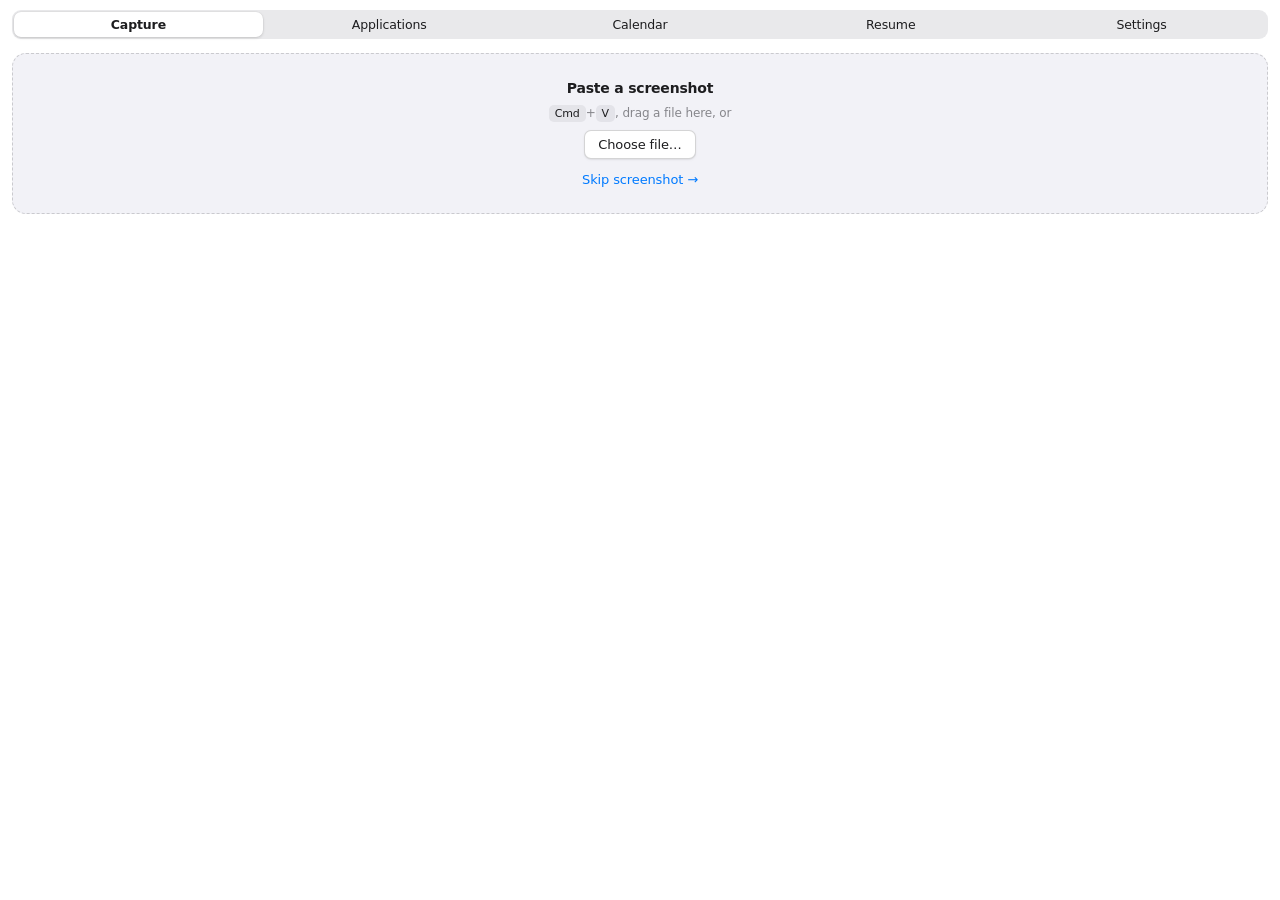
==== commit a1a50b93: "Tailor a stored resume to a posting Keeping one resume and sending it everywhere is the wrong shape " ====
--- a/src/index.html
+++ b/src/index.html
@@ -50,6 +50,7 @@
       <button class="tab-btn active" data-tab="capture" role="tab" aria-selected="true">Capture</button>
       <button class="tab-btn" data-tab="list" role="tab" aria-selected="false">Applications</button>
       <button class="tab-btn" data-tab="calendar" role="tab" aria-selected="false">Calendar</button>
+      <button class="tab-btn" data-tab="resume" role="tab" aria-selected="false">Resume</button>
       <button class="tab-btn" data-tab="settings" role="tab" aria-selected="false">Settings</button>
     </nav>
 
@@ -288,6 +289,51 @@
         <p id="cal-undated" class="hint" hidden></p>
       </section>
 
+      <!-- RESUME TAB -->
+      <section id="tab-resume" class="tab-panel">
+        <div class="settings-group">
+          <h2>Your full resume</h2>
+          <p class="hint">
+            Everything you have done, long-form - this is the source, not
+            what you send. Saved as <code>Resume_master.md</code> beside your
+            workbook, so you can edit it anywhere.
+          </p>
+          <textarea id="master-resume" rows="10" spellcheck="false"
+            placeholder="Paste your full resume here. Markdown, plain text, whatever you have."></textarea>
+          <div class="settings-actions">
+            <button id="master-resume-save" class="btn btn-secondary btn-small">Save</button>
+            <span id="master-resume-message" class="hint"></span>
+          </div>
+        </div>
+
+        <div class="settings-group">
+          <h2>Tailor it to a job</h2>
+          <label for="resume-job-picker" class="settings-sublabel">Application</label>
+          <select id="resume-job-picker"></select>
+          <label for="resume-job-text" class="settings-sublabel">Job posting</label>
+          <textarea id="resume-job-text" rows="6" spellcheck="false"
+            placeholder="Paste the posting text from LinkedIn. Optional - without it, whatever was captured for this application is used."></textarea>
+          <div class="settings-actions">
+            <button id="resume-tailor" class="btn btn-primary btn-small">Tailor my resume</button>
+            <span id="resume-tailor-message" class="hint"></span>
+          </div>
+        </div>
+
+        <div class="settings-group" id="resume-result-group" hidden>
+          <h2>Tailored for this job</h2>
+          <p class="hint">
+            Read it before you send it. Nothing here should be new - if it
+            says something you did not do, delete it and tell me.
+          </p>
+          <textarea id="resume-result" rows="14" spellcheck="false"></textarea>
+          <div class="settings-actions">
+            <button id="resume-save-file" class="btn btn-secondary btn-small">Save as file</button>
+            <button id="resume-open-file" class="btn btn-link btn-small" hidden>Open it</button>
+            <span id="resume-save-message" class="hint"></span>
+          </div>
+        </div>
+      </section>
+
       <!-- SETTINGS TAB -->
       <section id="tab-settings" class="tab-panel">
         <div class="settings-group">
--- a/src/styles.css
+++ b/src/styles.css
@@ -1567,6 +1567,18 @@
   padding: 2px 0;
 }
 
+#tab-resume textarea {
+  width: 100%;
+  resize: vertical;
+  font-family: ui-monospace, Menlo, Consolas, monospace;
+  font-size: 11.5px;
+  line-height: 1.5;
+}
+
+#resume-job-picker {
+  margin-bottom: 4px;
+}
+
 .model-detail {
   margin-top: 6px;
   line-height: 1.45;
